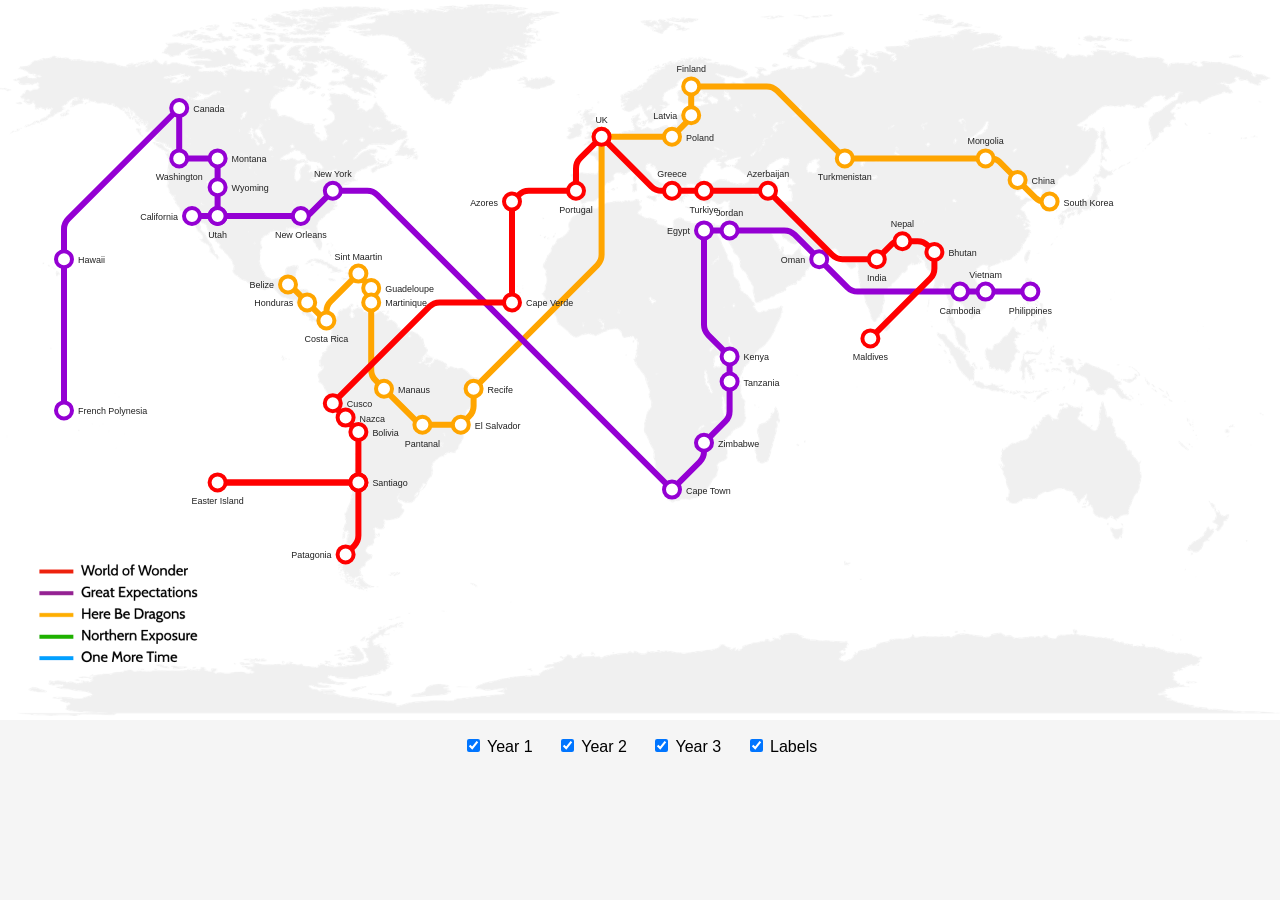
==== index.html @ 032c5052 "Update index.html" ====
<!DOCTYPE html>
<html lang="en">
<head>
  <meta charset="UTF-8">
  <meta name="viewport" content="width=device-width, initial-scale=1.0">
  <title>Around The World in 1080 Days</title>
  <style>
    body { font-family: Arial, sans-serif; background:#f5f5f5; margin:0; padding:0px; text-align:center; }

    .controls { margin: 16px; }
    label { margin: 0 10px; cursor: pointer; }

    .map-container { position: relative; display:inline-block; max-width:100%; }
    .map-container img { width:100%; display:block; }

    svg { position:absolute; top:0; left:0; width:100%; height:100%; pointer-events:none; }

    .label { font-size:0.7vw; fill:#222; }
  </style>
</head>
<body>

  

  <div class="map-container">
    <img id="mapImage" src="maps.001.png" alt="Map">
    <svg id="overlay"></svg>
    <div class="controls">
    <label><input type="checkbox" checked onchange="drawRoutes()" id="toggleYear1"> Year 1</label>
    <label><input type="checkbox" checked onchange="drawRoutes()" id="toggleYear2"> Year 2</label>
    <label><input type="checkbox" checked onchange="drawRoutes()" id="toggleYear3"> Year 3</label>
    <label><input type="checkbox" checked onchange="drawRoutes()" id="toggleLabels"> Labels</label>
  </div>
  </div>

  <script>
    const routes = [
          {
        name: "Year 3",
        color: "orange",
        toggleId: "toggleYear3",
        points: [

{ x: 22.5, y: 39.5, label: "Belize", labelPos: "left", startMode: "vertical" },
{ x: 24, y: 42, label: "Honduras", labelPos: "left", startMode: "" },
{ x: 25.5, y: 44.5, label: "Costa Rica", labelPos: "below", startMode: "vertical" },
{ x: 28, y: 38, label: "Sint Maartin", labelPos: "above", startMode: "horizontal" },
{ x: 29, y: 40, label: "Guadeloupe", labelPos: "", startMode: "" },
{ x: 29, y: 42, label: "Martinique", labelPos: "", startMode: "vertical" },
{ x: 30, y: 54, label: "Manaus", labelPos: "", startMode: "" },
{ x: 33, y: 59, label: "Pantanal", labelPos: "below", startMode: "" },
{ x: 36, y: 59, label: "El Salvador", labelPos: "", startMode: "" },
{ x: 37, y: 54, label: "Recife", labelPos: "", startMode: "" },
{ x: 47, y: 19, label: "", labelPos: "above", startMode: "" },
{ x: 52.5, y: 19, label: "Poland", labelPos: "", startMode: "" },
{ x: 54, y: 16, label: "Latvia", labelPos: "left", startMode: "" },
{ x: 54, y: 12, label: "Finland", labelPos: "above", startMode: "horizontal" },
{ x: 66, y: 22, label: "Turkmenistan", labelPos: "below", startMode: "" },
{ x: 77, y: 22, label: "Mongolia", labelPos: "above", startMode: "horizontal" },
{ x: 79.5, y: 25, label: "China", labelPos: "", startMode: "" },
{ x: 82, y: 28, label: "South Korea", labelPos: "", startMode: "" }

        ]
      },
      
      {
        name: "Year 2",
        color: "darkviolet",
        toggleId: "toggleYear2",
        points: [

{ x: 80.5, y: 40.5, label: "Philippines", labelPos: "below", startMode: "" },
{ x: 77, y: 40.5, label: "Vietnam", labelPos: "above", startMode: "" },
{ x: 75, y: 40.5, label: "Cambodia", labelPos: "below", startMode: "horizontal" },
{ x: 64, y: 36, label: "Oman", labelPos: "left", startMode: "" },
{ x: 57, y: 32, label: "Jordan", labelPos: "above", startMode: "" },
{ x: 55, y: 32, label: "Egypt", labelPos: "left", startMode: "vertical" },
{ x: 57, y: 49.5, label: "Kenya", labelPos: "", startMode: "" },
{ x: 57, y: 53, label: "Tanzania", labelPos: "", startMode: "vertical" },
{ x: 55, y: 61.5, label: "Zimbabwe", labelPos: "", startMode: "vertical" },
{ x: 52.5, y: 68, label: "Cape Town", labelPos: "", startMode: "" },
{ x: 26, y: 26.5, label: "New York", labelPos: "above", startMode: "" },
{ x: 23.5, y: 30, label: "New Orleans", labelPos: "below", startMode: "" },
{ x: 17, y: 30, label: "Utah", labelPos: "below", startMode: "" },
{ x: 15, y: 30, label: "California", labelPos: "left", startMode: "" },
{ x: 17, y: 30, label: "", labelPos: "", startMode: "" },
{ x: 17, y: 26, label: "Wyoming", labelPos: "", startMode: "" },
{ x: 17, y: 22, label: "Montana", labelPos: "", startMode: "" },
{ x: 14, y: 22, label: "Washington", labelPos: "below", startMode: "" },
{ x: 14, y: 15, label: "Canada", labelPos: "", startMode: "" },
{ x: 5, y: 36, label: "Hawaii", labelPos: "", startMode: "" },
{ x: 5, y: 57, label: "French Polynesia", labelPos: "", startMode: "" }

        ]
      },
{
        name: "Year 1",
        color: "red",
        toggleId: "toggleYear1",
        points: [
          
{ x: 27 , y:  77 , label: "Patagonia", labelPos: "left", startMode: "" },
{ x: 28 , y:  67 , label: "Santiago", labelPos: "", startMode: "" },
{ x: 17 , y:  67 , label: "Easter Island", labelPos: "below", startMode: "" },
{ x: 28 , y:  67 , label: " ", labelPos: "", startMode: "" },
{ x: 28 , y:  60 , label: "Bolivia", labelPos: "", startMode: "" },
{ x: 27 , y:  58 , label: "Nazca ", labelPos: "", startMode: "" },
{ x: 26 , y:  56 , label: "Cusco ", labelPos: "", startMode: "" },
{ x: 40, y:  42 , label: "Cape Verde ", labelPos: "", startMode: "vertical" },
{ x: 40, y: 28, label: "Azores", labelPos: "left", startMode: "" },
{ x: 45 , y: 26.5, label: "Portugal ", labelPos: "below", startMode: "vertical" },
{ x: 47 , y:  19 , label: "UK", labelPos: "above", startMode: "" },
{ x: 52.5, y: 26.5, label: "Greece", labelPos: "above", startMode: "" },
{ x: 55 , y: 26.5, label: "Turkiye ", labelPos: "below", startMode: "" },
{ x: 60 , y: 26.5, label: "Azerbaijan", labelPos: "above", startMode: "" },
{ x: 68.5, y: 36, label: "India", labelPos: "below", startMode: "" },
{ x: 70.5, y: 33.5, label: "Nepal", labelPos: "above", startMode: "horizontal" },
{ x: 73, y: 35, label: "Bhutan", labelPos: "right", startMode: "vertical" },
{ x: 68, y: 47, label: "Maldives", labelPos: "below", startMode: "" }
          
        ]
      }
    ];

    // Create a constrained path (horizontal, vertical, 45° only)
function buildSegment(p1, p2, startMode = null, endMode = null) {
  const dx = p2.x - p1.x;
  const dy = p2.y - p1.y;

  const adx = Math.abs(dx);
  const ady = Math.abs(dy);

  const signX = Math.sign(dx);
  const signY = Math.sign(dy);

  // --- PERFECT CASES ---
  if (adx === 0 || ady === 0 || adx === ady) {
    return [p1, p2];
  }

  // --- HELPERS (ALL VALID DIRECTIONS ONLY) ---
  function diagFrom(p, d) {
    return { x: p.x + signX * d, y: p.y + signY * d };
  }

  function horizTo(p, x) {
    return { x: x, y: p.y };
  }

  function vertTo(p, y) {
    return { x: p.x, y: y };
  }

  // --- DEFAULT (no overrides) ---
  if (!startMode && !endMode) {
    // prefer 1-bend L shape
    return [
      p1,
      { x: p2.x, y: p1.y },
      p2
    ];
  }

  // --- START ONLY ---
  if (startMode && !endMode) {
    if (startMode === "horizontal") {
      return [p1, horizTo(p1, p2.x), p2];
    }

    if (startMode === "vertical") {
      return [p1, vertTo(p1, p2.y), p2];
    }

    if (startMode === "diagonal") {
      const d = Math.min(adx, ady);
      return [p1, diagFrom(p1, d), p2];
    }
  }

  // --- END ONLY ---
  if (!startMode && endMode) {
    if (endMode === "horizontal") {
      return [p1, { x: p1.x, y: p2.y }, p2];
    }

    if (endMode === "vertical") {
      return [p1, { x: p2.x, y: p1.y }, p2];
    }

    if (endMode === "diagonal") {
      const d = Math.min(adx, ady);
      return [
        p1,
        { x: p2.x - signX * d, y: p2.y - signY * d },
        p2
      ];
    }
  }

  // --- BOTH start + end ---
  // Only allow 2 bends when necessary

  const d = Math.min(adx, ady);

  // Case: both want diagonal
  if (startMode === "diagonal" && endMode === "diagonal") {
    return [p1, diagFrom(p1, d), p2];
  }

  // Otherwise build clean 3-segment path (still only valid angles)
  let mid1, mid2;

  // start segment
  if (startMode === "horizontal") {
    mid1 = horizTo(p1, p1.x + signX * 1);
  } else if (startMode === "vertical") {
    mid1 = vertTo(p1, p1.y + signY * 1);
  } else {
    mid1 = diagFrom(p1, d);
  }

  // end segment
  if (endMode === "horizontal") {
    mid2 = { x: p2.x - signX * d, y: p2.y };
  } else if (endMode === "vertical") {
    mid2 = { x: p2.x, y: p2.y - signY * d };
  } else {
    mid2 = {
      x: p2.x - signX * d,
      y: p2.y - signY * d
    };
  }

  return [p1, mid1, mid2, p2];
}

    // Rounded corners
    function roundedPath(points, radius) {
      if (points.length < 2) return "";

      let d = `M ${points[0].x} ${points[0].y}`;

      for (let i = 1; i < points.length - 1; i++) {
        const p0 = points[i - 1];
        const p1 = points[i];
        const p2 = points[i + 1];

        const dx1 = p1.x - p0.x;
        const dy1 = p1.y - p0.y;
        const dx2 = p2.x - p1.x;
        const dy2 = p2.y - p1.y;

        const len1 = Math.hypot(dx1, dy1);
        const len2 = Math.hypot(dx2, dy2);

        const r = Math.min(radius, len1 / 2, len2 / 2);

        const p1a = {
          x: p1.x - (dx1 / len1) * r,
          y: p1.y - (dy1 / len1) * r
        };

        const p1b = {
          x: p1.x + (dx2 / len2) * r,
          y: p1.y + (dy2 / len2) * r
        };

        d += ` L ${p1a.x} ${p1a.y}`;
        d += ` Q ${p1.x} ${p1.y} ${p1b.x} ${p1b.y}`;
      }

      const last = points[points.length - 1];
      d += ` L ${last.x} ${last.y}`;

      return d;
    }

    function getLabelOffset(pos) {
      const offset = 14;
      switch (pos) {
        case "above": return { dx: 0, dy: -offset, anchor: "middle" };
        case "below": return { dx: 0, dy: offset + 8, anchor: "middle" };
        case "left": return { dx: -offset, dy: 4, anchor: "end" };
        default: return { dx: offset, dy: 4, anchor: "start" };
      }
    }

    function drawRoutes() {
      const svg = document.getElementById("overlay");
      svg.innerHTML = "";

      const map = document.getElementById("mapImage");
      const width = map.clientWidth;
      const height = map.clientHeight;

      const showLabels = document.getElementById("toggleLabels").checked;

      routes.forEach(route => {
        const visible = document.getElementById(route.toggleId).checked;
        if (!visible) return;

        for (let i = 0; i < route.points.length - 1; i++) {
          const raw1 = route.points[i];
          const raw2 = route.points[i + 1];

          const p1 = {
            x: raw1.x * width / 100,
            y: raw1.y * height / 100
          };

          const p2 = {
            x: raw2.x * width / 100,
            y: raw2.y * height / 100
          };

          const mode = route.points[i].startMode || "diagonal";
          const startMode = route.points[i].startMode || "diagonal";
const endMode = route.points[i + 1].enterMode || "diagonal";

const constrained = buildSegment(p1, p2, startMode, endMode);

          const path = document.createElementNS("http://www.w3.org/2000/svg", "path");
          path.setAttribute("d", roundedPath(constrained, 6));
          path.setAttribute("stroke", route.color);
          path.setAttribute("stroke-width", 6);
          path.setAttribute("fill", "none");
          path.setAttribute("stroke-linecap", "round");

          svg.appendChild(path);
        }

        route.points.forEach(p => {
          const cx = p.x * width / 100;
          const cy = p.y * height / 100;

          const circle = document.createElementNS("http://www.w3.org/2000/svg", "circle");
          circle.setAttribute("cx", cx);
          circle.setAttribute("cy", cy);
          circle.setAttribute("r", 8);
          circle.setAttribute("fill", "white");
          circle.setAttribute("stroke", route.color);
          circle.setAttribute("stroke-width", 4);
          svg.appendChild(circle);

          if (showLabels) {
            const text = document.createElementNS("http://www.w3.org/2000/svg", "text");
            const offset = getLabelOffset(p.labelPos);

            text.setAttribute("x", cx + offset.dx);
            text.setAttribute("y", cy + offset.dy);
            text.setAttribute("text-anchor", offset.anchor);
            text.setAttribute("class", "label");
            text.textContent = p.label;

            svg.appendChild(text);
          }
        });
      });
    }

    window.onload = drawRoutes;
    window.onresize = drawRoutes;
  </script>

</body>
</html>
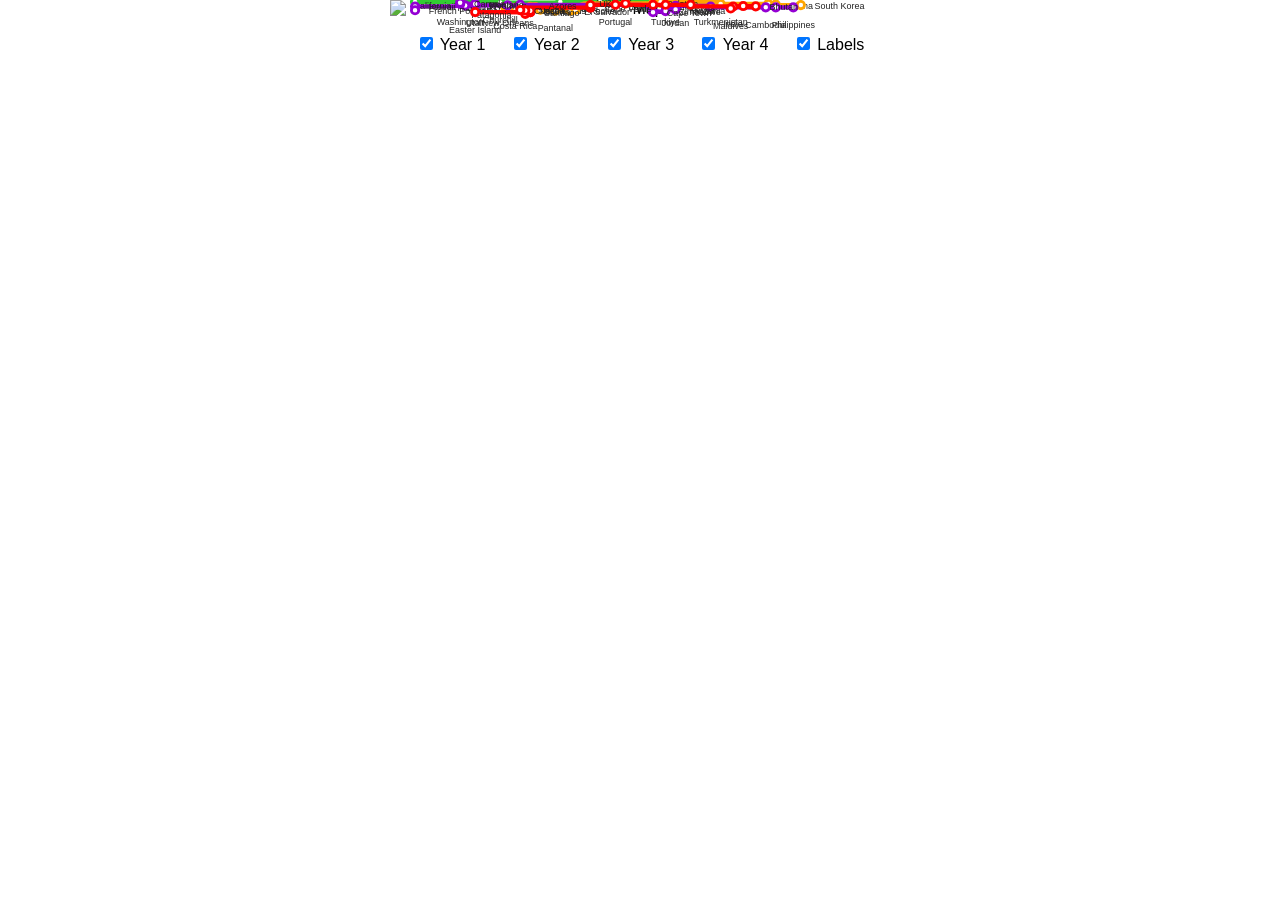
==== commit 831f5540: "Typo" ====
--- a/index.html
+++ b/index.html
@@ -3,9 +3,9 @@
 <head>
   <meta charset="UTF-8">
   <meta name="viewport" content="width=device-width, initial-scale=1.0">
-  <title>Around The World in 1080 Days</title>
+  <title>Stylised Route Map (Clean Joins)</title>
   <style>
-    body { font-family: Arial, sans-serif; background:#f5f5f5; margin:0; padding:0px; text-align:center; }
+    body { font-family: Arial, sans-serif; margin:0; padding:0px; text-align:center; }
 
     .controls { margin: 16px; }
     label { margin: 0 10px; cursor: pointer; }
@@ -20,31 +20,50 @@
 </head>
 <body>
 
-  
+
 
   <div class="map-container">
-    <img id="mapImage" src="maps.001.png" alt="Map">
+    <img id="mapImage" src="maps/maps.001.png" alt="Map">
     <svg id="overlay"></svg>
-    <div class="controls">
+      <div class="controls">
     <label><input type="checkbox" checked onchange="drawRoutes()" id="toggleYear1"> Year 1</label>
     <label><input type="checkbox" checked onchange="drawRoutes()" id="toggleYear2"> Year 2</label>
     <label><input type="checkbox" checked onchange="drawRoutes()" id="toggleYear3"> Year 3</label>
+    <label><input type="checkbox" checked onchange="drawRoutes()" id="toggleYear4"> Year 4</label>
     <label><input type="checkbox" checked onchange="drawRoutes()" id="toggleLabels"> Labels</label>
   </div>
   </div>
 
   <script>
     const routes = [
+          {
+        name: "Year 4",
+        color: "limegreen",
+        toggleId: "toggleYear4",
+        points: [
+
+{ x: 5, y: 11, label: "Alaska", labelPos: "above", startMode: "horizontal" },
+{ x: 22, y: 14, label: "Churchill", labelPos: "below", startMode: "horizontal" },
+{ x: 34, y: 11, label: "Greenland", labelPos: "above", startMode: "" },
+{ x: 42, y: 11, label: "Iceland", labelPos: "above", startMode: "" },
+{ x: 51, y: 11, label: "Norway", labelPos: "", startMode: "" },
+{ x: 51, y: 3, label: "Svalbard", labelPos: "left", startMode: "" },
+{ x: 51, y: 16, label: "Denmark", labelPos: "left", startMode: "" },
+{ x: 51, y: 22, label: "Budapest", labelPos: "", startMode: "" }
+
+        ]
+      },
+          
           {
         name: "Year 3",
         color: "orange",
         toggleId: "toggleYear3",
         points: [
 
-{ x: 22.5, y: 39.5, label: "Belize", labelPos: "left", startMode: "vertical" },
-{ x: 24, y: 42, label: "Honduras", labelPos: "left", startMode: "" },
-{ x: 25.5, y: 44.5, label: "Costa Rica", labelPos: "below", startMode: "vertical" },
-{ x: 28, y: 38, label: "Sint Maartin", labelPos: "above", startMode: "horizontal" },
+{ x: 23, y: 39.5, label: "Belize", labelPos: "left", startMode: "vertical" },
+{ x: 24, y: 41.5, label: "Honduras", labelPos: "left", startMode: "" },
+{ x: 25, y: 43.5  , label: "Costa Rica", labelPos: "below", startMode: "" },
+{ x: 28, y: 38, label: "Sint Maarten", labelPos: "above", startMode: "horizontal" },
 { x: 29, y: 40, label: "Guadeloupe", labelPos: "", startMode: "" },
 { x: 29, y: 42, label: "Martinique", labelPos: "", startMode: "vertical" },
 { x: 30, y: 54, label: "Manaus", labelPos: "", startMode: "" },
@@ -53,11 +72,11 @@
 { x: 37, y: 54, label: "Recife", labelPos: "", startMode: "" },
 { x: 47, y: 19, label: "", labelPos: "above", startMode: "" },
 { x: 52.5, y: 19, label: "Poland", labelPos: "", startMode: "" },
-{ x: 54, y: 16, label: "Latvia", labelPos: "left", startMode: "" },
+{ x: 54, y: 16, label: "Latvia", labelPos: "right", startMode: "" },
 { x: 54, y: 12, label: "Finland", labelPos: "above", startMode: "horizontal" },
 { x: 66, y: 22, label: "Turkmenistan", labelPos: "below", startMode: "" },
-{ x: 77, y: 22, label: "Mongolia", labelPos: "above", startMode: "horizontal" },
-{ x: 79.5, y: 25, label: "China", labelPos: "", startMode: "" },
+{ x: 75.5, y: 22, label: "Mongolia", labelPos: "above", startMode: "horizontal" },
+{ x: 77, y: 25, label: "China", labelPos: "", startMode: "" },
 { x: 82, y: 28, label: "South Korea", labelPos: "", startMode: "" }
 
         ]
@@ -73,7 +92,7 @@
 { x: 77, y: 40.5, label: "Vietnam", labelPos: "above", startMode: "" },
 { x: 75, y: 40.5, label: "Cambodia", labelPos: "below", startMode: "horizontal" },
 { x: 64, y: 36, label: "Oman", labelPos: "left", startMode: "" },
-{ x: 57, y: 32, label: "Jordan", labelPos: "above", startMode: "" },
+{ x: 57, y: 32, label: "Jordan", labelPos: "below", startMode: "" },
 { x: 55, y: 32, label: "Egypt", labelPos: "left", startMode: "vertical" },
 { x: 57, y: 49.5, label: "Kenya", labelPos: "", startMode: "" },
 { x: 57, y: 53, label: "Tanzania", labelPos: "", startMode: "vertical" },
@@ -109,7 +128,7 @@
 { x: 40, y:  42 , label: "Cape Verde ", labelPos: "", startMode: "vertical" },
 { x: 40, y: 28, label: "Azores", labelPos: "left", startMode: "" },
 { x: 45 , y: 26.5, label: "Portugal ", labelPos: "below", startMode: "vertical" },
-{ x: 47 , y:  19 , label: "UK", labelPos: "above", startMode: "" },
+{ x: 47 , y:  19 , label: "UK", labelPos: "left", startMode: "" },
 { x: 52.5, y: 26.5, label: "Greece", labelPos: "above", startMode: "" },
 { x: 55 , y: 26.5, label: "Turkiye ", labelPos: "below", startMode: "" },
 { x: 60 , y: 26.5, label: "Azerbaijan", labelPos: "above", startMode: "" },
@@ -276,10 +295,11 @@
     }
 
     function getLabelOffset(pos) {
-      const offset = 14;
+      const viewWidth = window.innerWidth;
+      const offset = (viewWidth / 100) + 1;
       switch (pos) {
         case "above": return { dx: 0, dy: -offset, anchor: "middle" };
-        case "below": return { dx: 0, dy: offset + 8, anchor: "middle" };
+        case "below": return { dx: 0, dy: offset * 1.5, anchor: "middle" };
         case "left": return { dx: -offset, dy: 4, anchor: "end" };
         default: return { dx: offset, dy: 4, anchor: "start" };
       }
@@ -322,7 +342,7 @@
           const path = document.createElementNS("http://www.w3.org/2000/svg", "path");
           path.setAttribute("d", roundedPath(constrained, 6));
           path.setAttribute("stroke", route.color);
-          path.setAttribute("stroke-width", 6);
+          path.setAttribute("stroke-width", (width/400) + 3);
           path.setAttribute("fill", "none");
           path.setAttribute("stroke-linecap", "round");
 
@@ -336,10 +356,10 @@
           const circle = document.createElementNS("http://www.w3.org/2000/svg", "circle");
           circle.setAttribute("cx", cx);
           circle.setAttribute("cy", cy);
-          circle.setAttribute("r", 8);
+          circle.setAttribute("r", (width/300)+ 2);
           circle.setAttribute("fill", "white");
           circle.setAttribute("stroke", route.color);
-          circle.setAttribute("stroke-width", 4);
+          circle.setAttribute("stroke-width", (width/600) + 2);
           svg.appendChild(circle);
 
           if (showLabels) {
@@ -363,4 +383,4 @@
   </script>
 
 </body>
-</html>
+</html>
